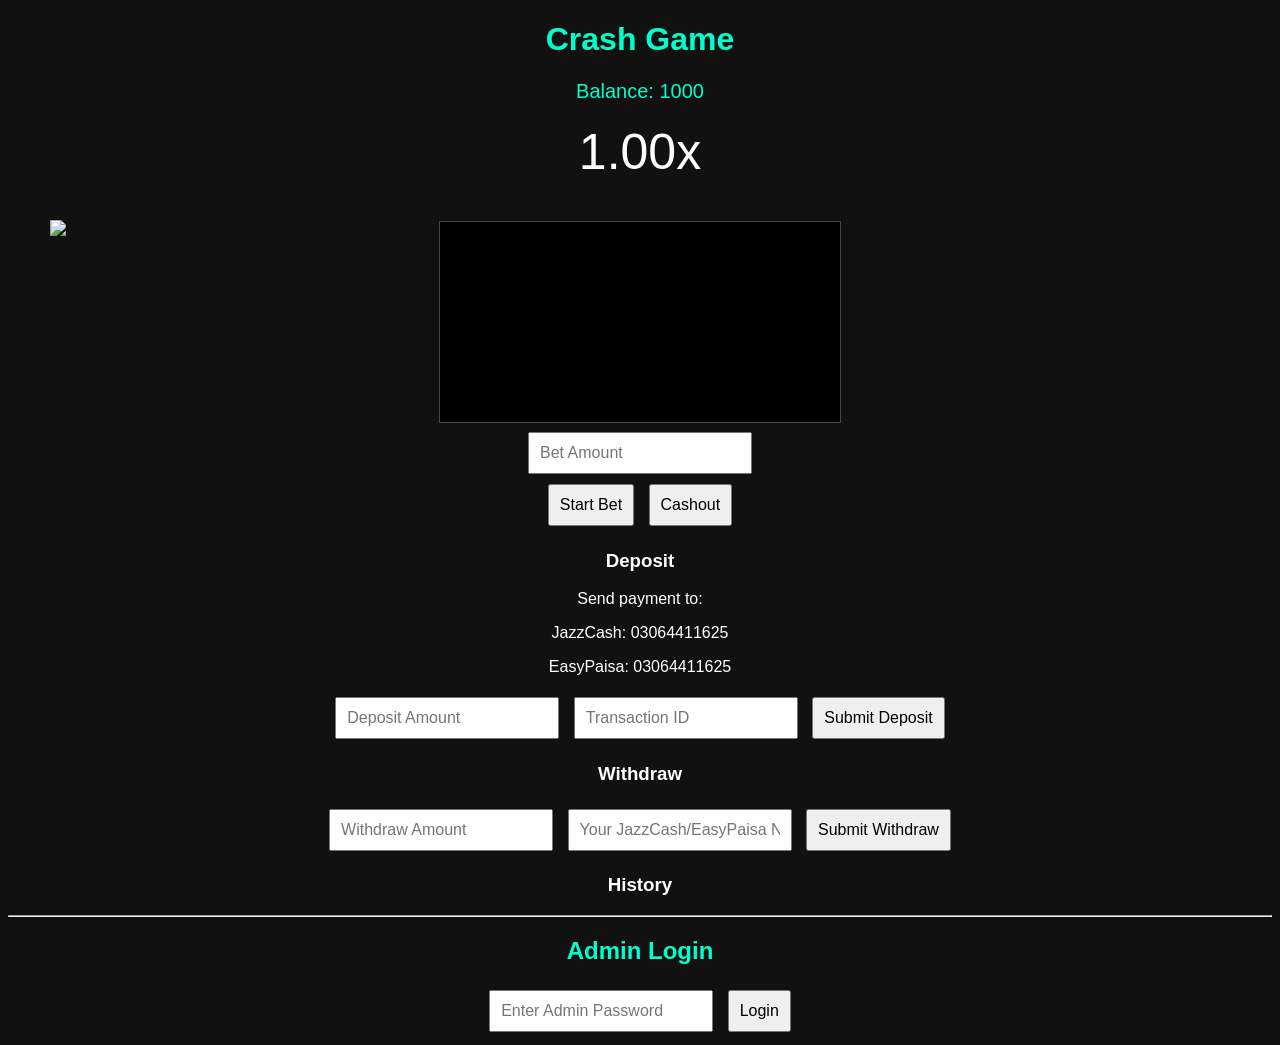
==== index.html @ b3c450fa "Update index.html" ====
<!DOCTYPE html>
<html>
<head>
<title>Crash Game with Admin</title>
<style>
body{background:#111; color:white; font-family:Arial; text-align:center;}
h1,h2{color:#00ffcc;}
#multiplier{font-size:50px;margin:20px;}
#balance{font-size:20px;color:#00ffcc;margin:10px;}
input, button{padding:10px;font-size:16px;margin:5px;}
button{cursor:pointer;}
canvas{background:black;border:1px solid #444;margin-top:20px;}
#plane{position:absolute; left:50px; top:220px; width:60px; z-index:10;}
#adminPanel{display:none; border:2px solid #00ffcc; padding:10px; margin-top:20px;}
button.verify, button.approve{background:#0f0; color:#000; border:none; padding:5px 10px; margin-left:5px; cursor:pointer;}
button.verify:hover, button.approve:hover{background:#0c0;}
</style>
</head>
<body>

<h1>Crash Game</h1>
<div id="balance">Balance: 1000</div>
<div id="multiplier">1.00x</div>

<canvas id="graph" width="400" height="200"></canvas>
<img id="plane" src="https://i.imgur.com/7Qp9Z5V.png">

<br>
<input id="bet" type="number" placeholder="Bet Amount">
<br>
<button id="startBtn">Start Bet</button>
<button id="cashoutBtn">Cashout</button>

<div id="result"></div>

<h3>Deposit</h3>
<p>Send payment to:</p>
<p>JazzCash: 03064411625</p>
<p>EasyPaisa: 03064411625</p>
<input id="depositAmount" type="number" placeholder="Deposit Amount">
<input id="depositTxn" type="text" placeholder="Transaction ID">
<button onclick="depositRequest()">Submit Deposit</button>

<h3>Withdraw</h3>
<input id="withdrawAmount" type="number" placeholder="Withdraw Amount">
<input id="withdrawAccount" type="text" placeholder="Your JazzCash/EasyPaisa Number">
<button onclick="withdrawRequest()">Submit Withdraw</button>

<h3>History</h3>
<ul id="historyList"></ul>

<hr>
<h2>Admin Login</h2>
<input type="password" id="adminPass" placeholder="Enter Admin Password">
<button id="adminLoginBtn">Login</button>

<div id="adminPanel">
<h2>Admin Dashboard</h2>
<h4>Pending Deposits</h4>
<ul id="adminDeposits"></ul>
<h4>Pending Withdraws</h4>
<ul id="adminWithdraws"></ul>
</div>

<audio id="cashSound" src="https://freesound.org/data/previews/256/256113_3263906-lq.mp3"></audio>
<audio id="crashSound" src="https://freesound.org/data/previews/331/331912_3248244-lq.mp3"></audio>

<script src="game.js"></script>
</body>
</html>
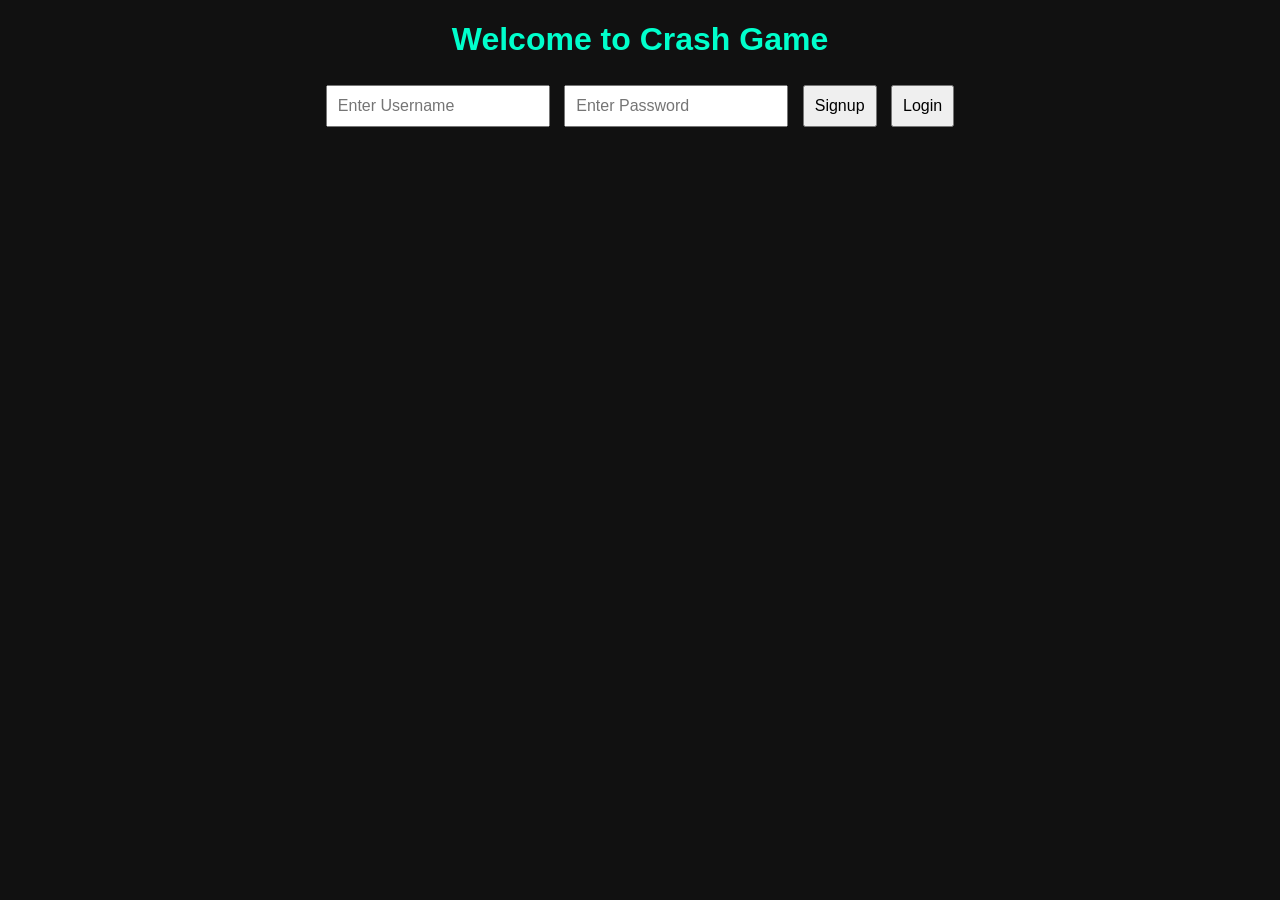
==== commit c5b6722b: "Update index.html" ====
--- a/index.html
+++ b/index.html
@@ -1,65 +1,77 @@
 <!DOCTYPE html>
 <html>
 <head>
-<title>Crash Game with Admin</title>
+<title>Crash Game Platform</title>
 <style>
-body{background:#111; color:white; font-family:Arial; text-align:center;}
+body{background:#111;color:white;font-family:Arial;text-align:center;margin:0;padding:0;}
 h1,h2{color:#00ffcc;}
+input, button{padding:10px;font-size:16px;margin:5px;}
+button{cursor:pointer;}
+#gamePage,#walletPage,#adminPanel{display:none;}
 #multiplier{font-size:50px;margin:20px;}
 #balance{font-size:20px;color:#00ffcc;margin:10px;}
-input, button{padding:10px;font-size:16px;margin:5px;}
-button{cursor:pointer;}
 canvas{background:black;border:1px solid #444;margin-top:20px;}
 #plane{position:absolute; left:50px; top:220px; width:60px; z-index:10;}
-#adminPanel{display:none; border:2px solid #00ffcc; padding:10px; margin-top:20px;}
-button.verify, button.approve{background:#0f0; color:#000; border:none; padding:5px 10px; margin-left:5px; cursor:pointer;}
+ul{list-style:none;padding:0;}
+button.verify, button.approve{background:#0f0;color:#000;border:none;padding:5px 10px;margin-left:5px;cursor:pointer;}
 button.verify:hover, button.approve:hover{background:#0c0;}
 </style>
 </head>
 <body>
 
-<h1>Crash Game</h1>
-<div id="balance">Balance: 1000</div>
-<div id="multiplier">1.00x</div>
+<!-- Signup/Login Page -->
+<div id="loginPage">
+<h1>Welcome to Crash Game</h1>
+<input type="text" id="username" placeholder="Enter Username">
+<input type="password" id="userPass" placeholder="Enter Password">
+<button id="signupBtn">Signup</button>
+<button id="loginBtn">Login</button>
+<div id="loginMsg"></div>
+</div>
 
-<canvas id="graph" width="400" height="200"></canvas>
-<img id="plane" src="https://i.imgur.com/7Qp9Z5V.png">
-
-<br>
-<input id="bet" type="number" placeholder="Bet Amount">
-<br>
-<button id="startBtn">Start Bet</button>
-<button id="cashoutBtn">Cashout</button>
-
-<div id="result"></div>
+<!-- Wallet + Game Page -->
+<div id="walletPage">
+<h2>Wallet: <span id="balance">0</span></h2>
 
 <h3>Deposit</h3>
-<p>Send payment to:</p>
-<p>JazzCash: 03064411625</p>
-<p>EasyPaisa: 03064411625</p>
-<input id="depositAmount" type="number" placeholder="Deposit Amount">
-<input id="depositTxn" type="text" placeholder="Transaction ID">
+<p>Send payment to JazzCash: 03064411625 | EasyPaisa: 03064411625</p>
+<input type="number" id="depositAmount" placeholder="Amount">
+<input type="text" id="depositTxn" placeholder="Transaction ID">
 <button onclick="depositRequest()">Submit Deposit</button>
 
 <h3>Withdraw</h3>
-<input id="withdrawAmount" type="number" placeholder="Withdraw Amount">
-<input id="withdrawAccount" type="text" placeholder="Your JazzCash/EasyPaisa Number">
+<input type="number" id="withdrawAmount" placeholder="Amount">
+<input type="text" id="withdrawAccount" placeholder="Your JazzCash/EasyPaisa Number">
 <button onclick="withdrawRequest()">Submit Withdraw</button>
 
+<div id="gamePage">
+<h1>Crash Game</h1>
+<div id="multiplier">1.00x</div>
+<canvas id="graph" width="400" height="200"></canvas>
+<img id="plane" src="https://i.imgur.com/7Qp9Z5V.png">
+<br>
+<input id="bet" type="number" placeholder="Bet Amount">
+<button id="startBtn">Start Bet</button>
+<button id="cashoutBtn">Cashout</button>
+<div id="result"></div>
 <h3>History</h3>
 <ul id="historyList"></ul>
+</div>
+</div>
 
-<hr>
-<h2>Admin Login</h2>
+<!-- Admin Panel -->
+<div id="adminPanel">
+<h2>Admin Dashboard</h2>
 <input type="password" id="adminPass" placeholder="Enter Admin Password">
 <button id="adminLoginBtn">Login</button>
-
-<div id="adminPanel">
-<h2>Admin Dashboard</h2>
-<h4>Pending Deposits</h4>
+<div id="adminContent" style="display:none;">
+<h3>All Users</h3>
+<ul id="allUsersList"></ul>
+<h3>Pending Deposits</h3>
 <ul id="adminDeposits"></ul>
-<h4>Pending Withdraws</h4>
+<h3>Pending Withdraws</h3>
 <ul id="adminWithdraws"></ul>
+</div>
 </div>
 
 <audio id="cashSound" src="https://freesound.org/data/previews/256/256113_3263906-lq.mp3"></audio>
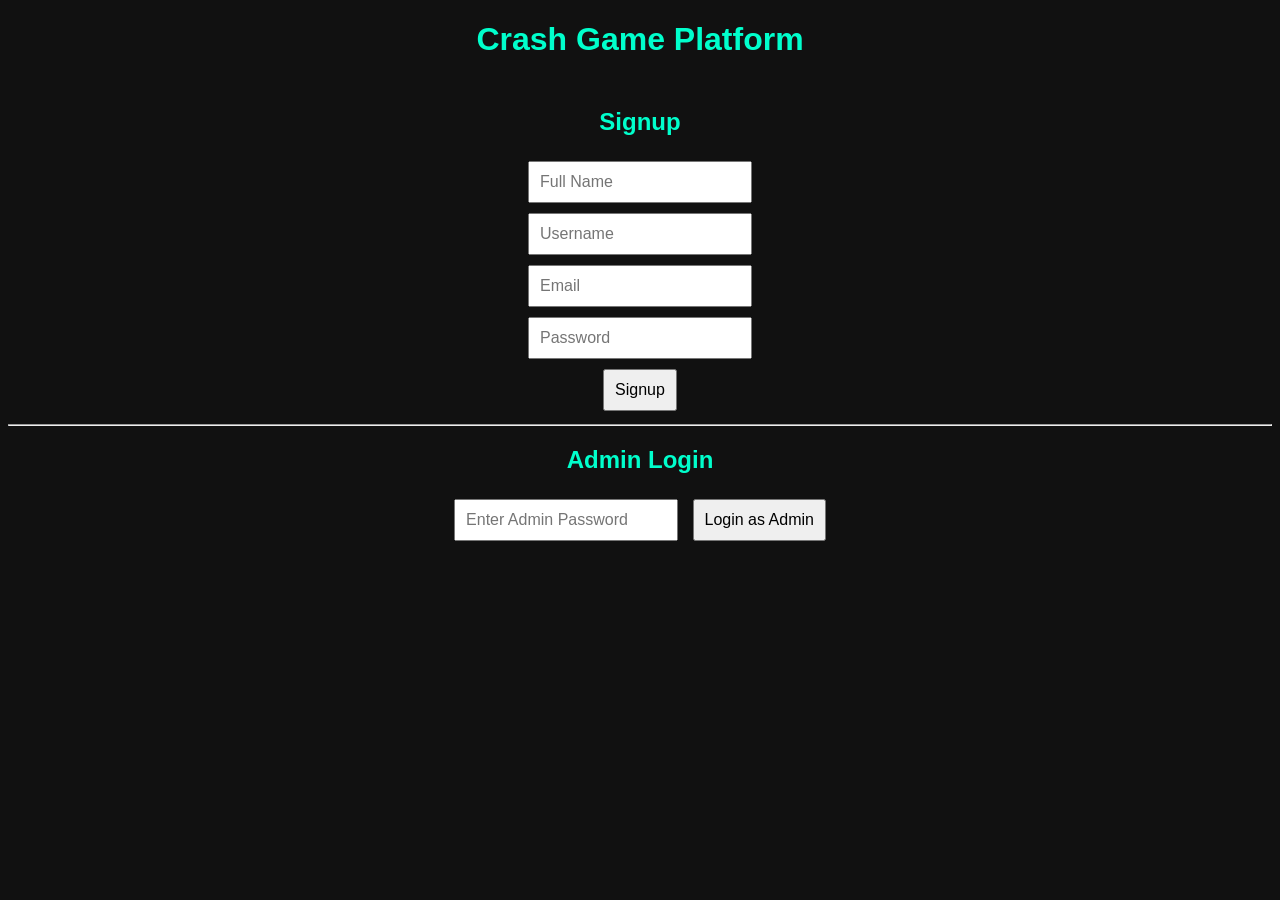
==== commit c2fff924: "Update index.html" ====
--- a/index.html
+++ b/index.html
@@ -3,75 +3,88 @@
 <head>
 <title>Crash Game Platform</title>
 <style>
-body{background:#111;color:white;font-family:Arial;text-align:center;margin:0;padding:0;}
+body{background:#111; color:white; font-family:Arial; text-align:center;}
 h1,h2{color:#00ffcc;}
+#multiplier{font-size:50px;margin:20px;}
+#balance{font-size:20px;color:#00ffcc;margin:10px;}
 input, button{padding:10px;font-size:16px;margin:5px;}
 button{cursor:pointer;}
-#gamePage,#walletPage,#adminPanel{display:none;}
-#multiplier{font-size:50px;margin:20px;}
-#balance{font-size:20px;color:#00ffcc;margin:10px;}
 canvas{background:black;border:1px solid #444;margin-top:20px;}
 #plane{position:absolute; left:50px; top:220px; width:60px; z-index:10;}
-ul{list-style:none;padding:0;}
-button.verify, button.approve{background:#0f0;color:#000;border:none;padding:5px 10px;margin-left:5px;cursor:pointer;}
-button.verify:hover, button.approve:hover{background:#0c0;}
+#adminPanel{display:none; border:2px solid #00ffcc; padding:10px; margin-top:20px;}
+button.verify, button.approve, button.addBal, button.resetBal{background:#0f0; color:#000; border:none; padding:5px 10px; margin-left:5px; cursor:pointer;}
+button.verify:hover, button.approve:hover, button.addBal:hover, button.resetBal:hover{background:#0c0;}
+#walletSection{display:none;}
+#loginSection, #signupSection{margin-top:50px;}
 </style>
 </head>
 <body>
 
-<!-- Signup/Login Page -->
-<div id="loginPage">
-<h1>Welcome to Crash Game</h1>
-<input type="text" id="username" placeholder="Enter Username">
-<input type="password" id="userPass" placeholder="Enter Password">
+<h1>Crash Game Platform</h1>
+
+<!-- Signup -->
+<div id="signupSection">
+<h2>Signup</h2>
+<input type="text" id="signupFullName" placeholder="Full Name"><br>
+<input type="text" id="signupUsername" placeholder="Username"><br>
+<input type="email" id="signupEmail" placeholder="Email"><br>
+<input type="password" id="signupPassword" placeholder="Password"><br>
 <button id="signupBtn">Signup</button>
-<button id="loginBtn">Login</button>
-<div id="loginMsg"></div>
 </div>
 
-<!-- Wallet + Game Page -->
-<div id="walletPage">
-<h2>Wallet: <span id="balance">0</span></h2>
+<!-- Login -->
+<div id="loginSection" style="display:none;">
+<h2>Login</h2>
+<input type="text" id="loginUsername" placeholder="Username"><br>
+<input type="password" id="loginPassword" placeholder="Password"><br>
+<button id="loginBtn">Login</button>
+</div>
+
+<!-- Wallet & Game -->
+<div id="walletSection">
+<div id="balance">Balance: 0</div>
+<div id="multiplier">1.00x</div>
+<canvas id="graph" width="400" height="200"></canvas>
+<img id="plane" src="https://i.imgur.com/7Qp9Z5V.png">
+
+<br>
+<input id="bet" type="number" placeholder="Bet Amount">
+<br>
+<button id="startBtn">Start Bet</button>
+<button id="cashoutBtn">Cashout</button>
+
+<div id="result"></div>
 
 <h3>Deposit</h3>
 <p>Send payment to JazzCash: 03064411625 | EasyPaisa: 03064411625</p>
-<input type="number" id="depositAmount" placeholder="Amount">
-<input type="text" id="depositTxn" placeholder="Transaction ID">
-<button onclick="depositRequest()">Submit Deposit</button>
+<input id="depositAmount" type="number" placeholder="Deposit Amount">
+<input id="depositTxn" type="text" placeholder="Transaction ID">
+<button id="depositBtn">Submit Deposit</button>
 
 <h3>Withdraw</h3>
-<input type="number" id="withdrawAmount" placeholder="Amount">
-<input type="text" id="withdrawAccount" placeholder="Your JazzCash/EasyPaisa Number">
-<button onclick="withdrawRequest()">Submit Withdraw</button>
+<input id="withdrawAmount" type="number" placeholder="Withdraw Amount">
+<input id="withdrawAccount" type="text" placeholder="Your JazzCash/EasyPaisa Number">
+<button id="withdrawBtn">Submit Withdraw</button>
 
-<div id="gamePage">
-<h1>Crash Game</h1>
-<div id="multiplier">1.00x</div>
-<canvas id="graph" width="400" height="200"></canvas>
-<img id="plane" src="https://i.imgur.com/7Qp9Z5V.png">
-<br>
-<input id="bet" type="number" placeholder="Bet Amount">
-<button id="startBtn">Start Bet</button>
-<button id="cashoutBtn">Cashout</button>
-<div id="result"></div>
 <h3>History</h3>
 <ul id="historyList"></ul>
 </div>
-</div>
+
+<hr>
+<!-- Admin Login -->
+<h2>Admin Login</h2>
+<input type="password" id="adminPass" placeholder="Enter Admin Password">
+<button id="adminLoginBtn">Login as Admin</button>
 
 <!-- Admin Panel -->
 <div id="adminPanel">
 <h2>Admin Dashboard</h2>
-<input type="password" id="adminPass" placeholder="Enter Admin Password">
-<button id="adminLoginBtn">Login</button>
-<div id="adminContent" style="display:none;">
-<h3>All Users</h3>
-<ul id="allUsersList"></ul>
-<h3>Pending Deposits</h3>
+<h4>All Users</h4>
+<ul id="adminUsers"></ul>
+<h4>Pending Deposits</h4>
 <ul id="adminDeposits"></ul>
-<h3>Pending Withdraws</h3>
+<h4>Pending Withdraws</h4>
 <ul id="adminWithdraws"></ul>
-</div>
 </div>
 
 <audio id="cashSound" src="https://freesound.org/data/previews/256/256113_3263906-lq.mp3"></audio>
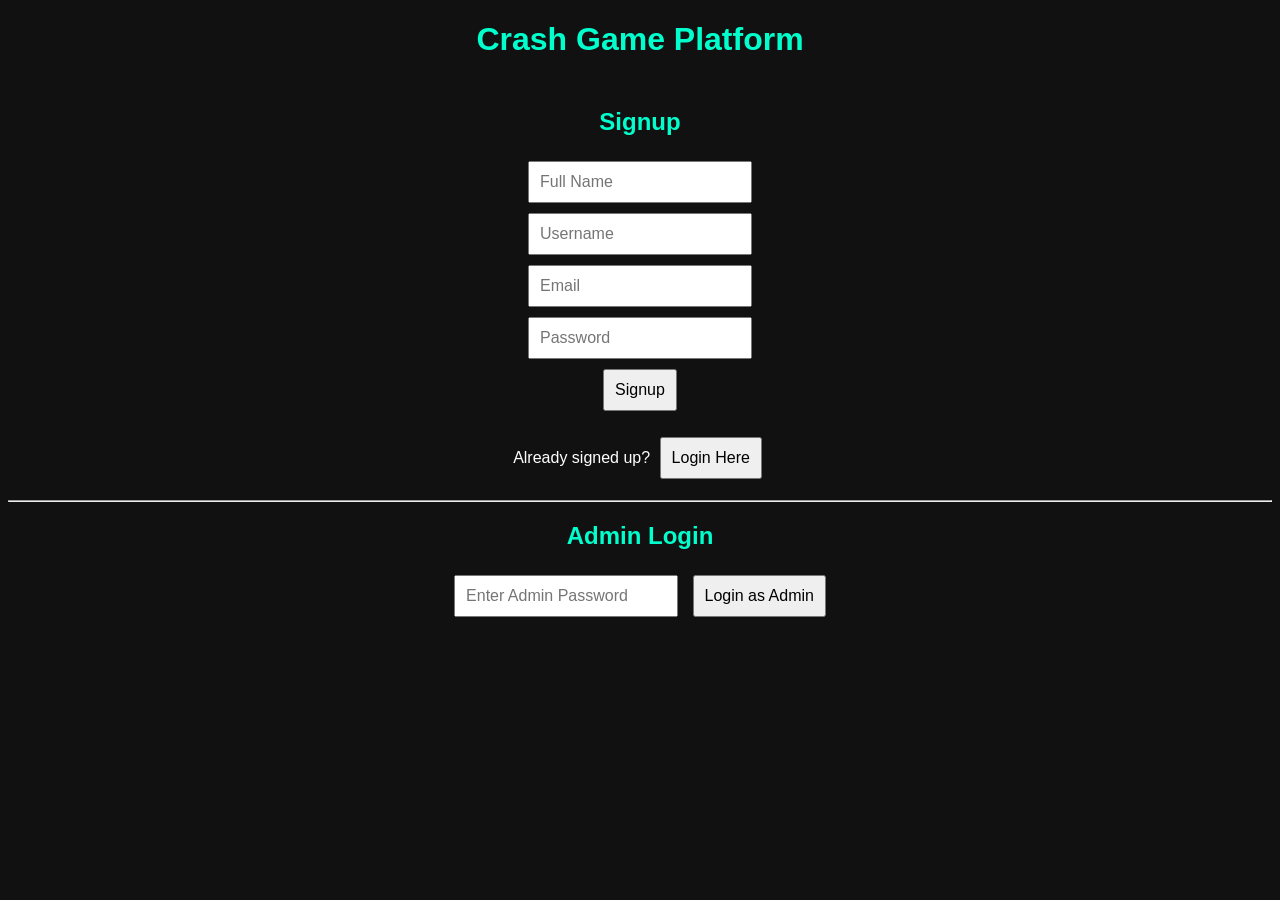
==== commit 53774a04: "Update index.html" ====
--- a/index.html
+++ b/index.html
@@ -12,8 +12,8 @@
 canvas{background:black;border:1px solid #444;margin-top:20px;}
 #plane{position:absolute; left:50px; top:220px; width:60px; z-index:10;}
 #adminPanel{display:none; border:2px solid #00ffcc; padding:10px; margin-top:20px;}
-button.verify, button.approve, button.addBal, button.resetBal{background:#0f0; color:#000; border:none; padding:5px 10px; margin-left:5px; cursor:pointer;}
-button.verify:hover, button.approve:hover, button.addBal:hover, button.resetBal:hover{background:#0c0;}
+button.verify, button.approve{background:#0f0; color:#000; border:none; padding:5px 10px; margin-left:5px; cursor:pointer;}
+button.verify:hover, button.approve:hover{background:#0c0;}
 #walletSection{display:none;}
 #loginSection, #signupSection{margin-top:50px;}
 </style>
@@ -30,6 +30,7 @@
 <input type="email" id="signupEmail" placeholder="Email"><br>
 <input type="password" id="signupPassword" placeholder="Password"><br>
 <button id="signupBtn">Signup</button>
+<p>Already signed up? <button id="gotoLoginBtn">Login Here</button></p>
 </div>
 
 <!-- Login -->
@@ -38,6 +39,7 @@
 <input type="text" id="loginUsername" placeholder="Username"><br>
 <input type="password" id="loginPassword" placeholder="Password"><br>
 <button id="loginBtn">Login</button>
+<p>New user? <button id="gotoSignupBtn">Signup Here</button></p>
 </div>
 
 <!-- Wallet & Game -->
@@ -56,7 +58,8 @@
 <div id="result"></div>
 
 <h3>Deposit</h3>
-<p>Send payment to JazzCash: 03064411625 | EasyPaisa: 03064411625</p>
+<p>Send payment to JazzCash or EasyPaisa:</p>
+<p><b>03064411625</b></p>
 <input id="depositAmount" type="number" placeholder="Deposit Amount">
 <input id="depositTxn" type="text" placeholder="Transaction ID">
 <button id="depositBtn">Submit Deposit</button>
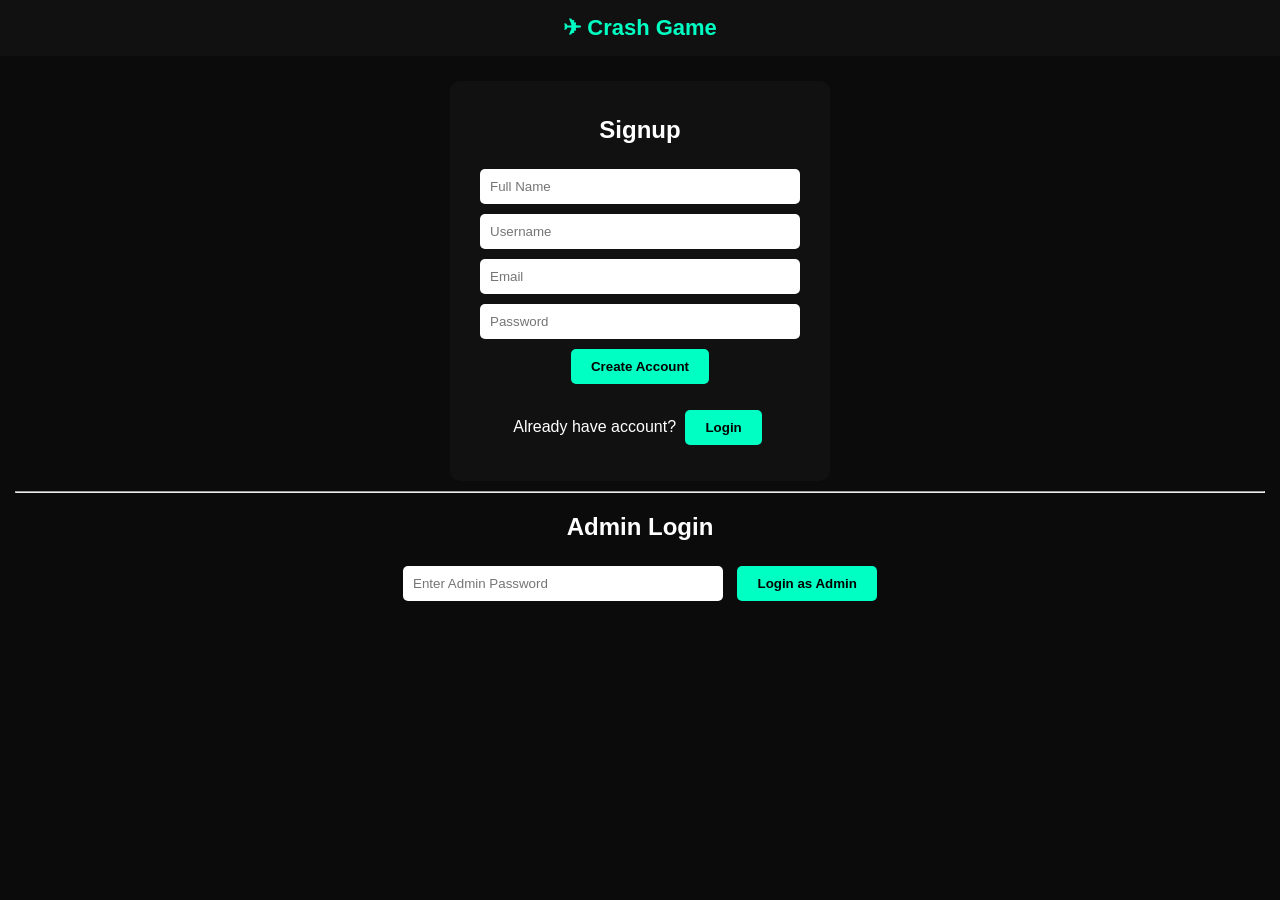
==== commit 28f9231b: "Update index.html" ====
--- a/index.html
+++ b/index.html
@@ -1,86 +1,96 @@
 <!DOCTYPE html>
 <html>
 <head>
-<title>Crash Game Platform</title>
+<meta name="viewport" content="width=device-width, initial-scale=1.0">
+<title>Crash Game</title>
 <style>
-body{background:#111; color:white; font-family:Arial; text-align:center;}
-h1,h2{color:#00ffcc;}
-#multiplier{font-size:50px;margin:20px;}
-#balance{font-size:20px;color:#00ffcc;margin:10px;}
-input, button{padding:10px;font-size:16px;margin:5px;}
-button{cursor:pointer;}
-canvas{background:black;border:1px solid #444;margin-top:20px;}
-#plane{position:absolute; left:50px; top:220px; width:60px; z-index:10;}
-#adminPanel{display:none; border:2px solid #00ffcc; padding:10px; margin-top:20px;}
-button.verify, button.approve{background:#0f0; color:#000; border:none; padding:5px 10px; margin-left:5px; cursor:pointer;}
-button.verify:hover, button.approve:hover{background:#0c0;}
+body{background:#0b0b0b;color:white;font-family:Arial;text-align:center;margin:0;}
+header{background:#111;padding:15px;font-size:22px;font-weight:bold;color:#00ffc3;}
+.container{padding:15px;}
+input{padding:10px;margin:5px;width:90%;max-width:300px;border:none;border-radius:5px;}
+button{padding:10px 20px;margin:5px;border:none;border-radius:5px;background:#00ffc3;font-weight:bold;cursor:pointer;}
+button:hover{background:#00d1a0;}
+#balance{font-size:20px;margin:10px;color:#00ffc3;}
+#multiplier{font-size:40px;margin:10px;}
+canvas{background:black;border-radius:10px;margin-top:10px;width:100%;}
+#plane{position:absolute;width:50px;top:240px;left:30px;}
+.card{background:#111;padding:15px;border-radius:10px;margin:10px auto;max-width:350px;}
 #walletSection{display:none;}
-#loginSection, #signupSection{margin-top:50px;}
+#loginSection{display:none;}
 </style>
 </head>
 <body>
 
-<h1>Crash Game Platform</h1>
+<header>✈ Crash Game</header>
 
-<!-- Signup -->
-<div id="signupSection">
+<div class="container">
+
+<!-- SIGNUP -->
+<div id="signupSection" class="card">
 <h2>Signup</h2>
-<input type="text" id="signupFullName" placeholder="Full Name"><br>
-<input type="text" id="signupUsername" placeholder="Username"><br>
-<input type="email" id="signupEmail" placeholder="Email"><br>
-<input type="password" id="signupPassword" placeholder="Password"><br>
-<button id="signupBtn">Signup</button>
-<p>Already signed up? <button id="gotoLoginBtn">Login Here</button></p>
+<input id="signupFullName" placeholder="Full Name">
+<input id="signupUsername" placeholder="Username">
+<input id="signupEmail" placeholder="Email">
+<input id="signupPassword" type="password" placeholder="Password">
+<br>
+<button id="signupBtn">Create Account</button>
+<p>Already have account? <button id="gotoLoginBtn">Login</button></p>
 </div>
 
-<!-- Login -->
-<div id="loginSection" style="display:none;">
+<!-- LOGIN -->
+<div id="loginSection" class="card">
 <h2>Login</h2>
-<input type="text" id="loginUsername" placeholder="Username"><br>
-<input type="password" id="loginPassword" placeholder="Password"><br>
+<input id="loginUsername" placeholder="Username">
+<input id="loginPassword" type="password" placeholder="Password">
+<br>
 <button id="loginBtn">Login</button>
-<p>New user? <button id="gotoSignupBtn">Signup Here</button></p>
+<p>New user? <button id="gotoSignupBtn">Signup</button></p>
 </div>
 
-<!-- Wallet & Game -->
+<!-- WALLET + GAME -->
 <div id="walletSection">
 <div id="balance">Balance: 0</div>
 <div id="multiplier">1.00x</div>
-<canvas id="graph" width="400" height="200"></canvas>
+<canvas id="graph" width="350" height="200"></canvas>
 <img id="plane" src="https://i.imgur.com/7Qp9Z5V.png">
 
-<br>
+<div class="card">
 <input id="bet" type="number" placeholder="Bet Amount">
 <br>
 <button id="startBtn">Start Bet</button>
 <button id="cashoutBtn">Cashout</button>
+<div id="result"></div>
+</div>
 
-<div id="result"></div>
+<div class="card">
+<h3>Deposit</h3>
+<p>Send payment to</p>
+<b>JazzCash / EasyPaisa</b>
+<p style="font-size:18px;">03064411625</p>
+<input id="depositAmount" type="number" placeholder="Amount">
+<input id="depositTxn" placeholder="Transaction ID">
+<button id="depositBtn">Submit Deposit</button>
+</div>
 
-<h3>Deposit</h3>
-<p>Send payment to JazzCash or EasyPaisa:</p>
-<p><b>03064411625</b></p>
-<input id="depositAmount" type="number" placeholder="Deposit Amount">
-<input id="depositTxn" type="text" placeholder="Transaction ID">
-<button id="depositBtn">Submit Deposit</button>
+<div class="card">
+<h3>Withdraw</h3>
+<input id="withdrawAmount" type="number" placeholder="Amount">
+<input id="withdrawAccount" placeholder="JazzCash / Easypaisa Number">
+<button id="withdrawBtn">Withdraw</button>
+</div>
 
-<h3>Withdraw</h3>
-<input id="withdrawAmount" type="number" placeholder="Withdraw Amount">
-<input id="withdrawAccount" type="text" placeholder="Your JazzCash/EasyPaisa Number">
-<button id="withdrawBtn">Submit Withdraw</button>
-
-<h3>History</h3>
+<div class="card">
+<h3>Game History</h3>
 <ul id="historyList"></ul>
+</div>
 </div>
 
 <hr>
-<!-- Admin Login -->
 <h2>Admin Login</h2>
 <input type="password" id="adminPass" placeholder="Enter Admin Password">
 <button id="adminLoginBtn">Login as Admin</button>
 
-<!-- Admin Panel -->
-<div id="adminPanel">
+<div id="adminPanel" class="card" style="display:none;">
 <h2>Admin Dashboard</h2>
 <h4>All Users</h4>
 <ul id="adminUsers"></ul>
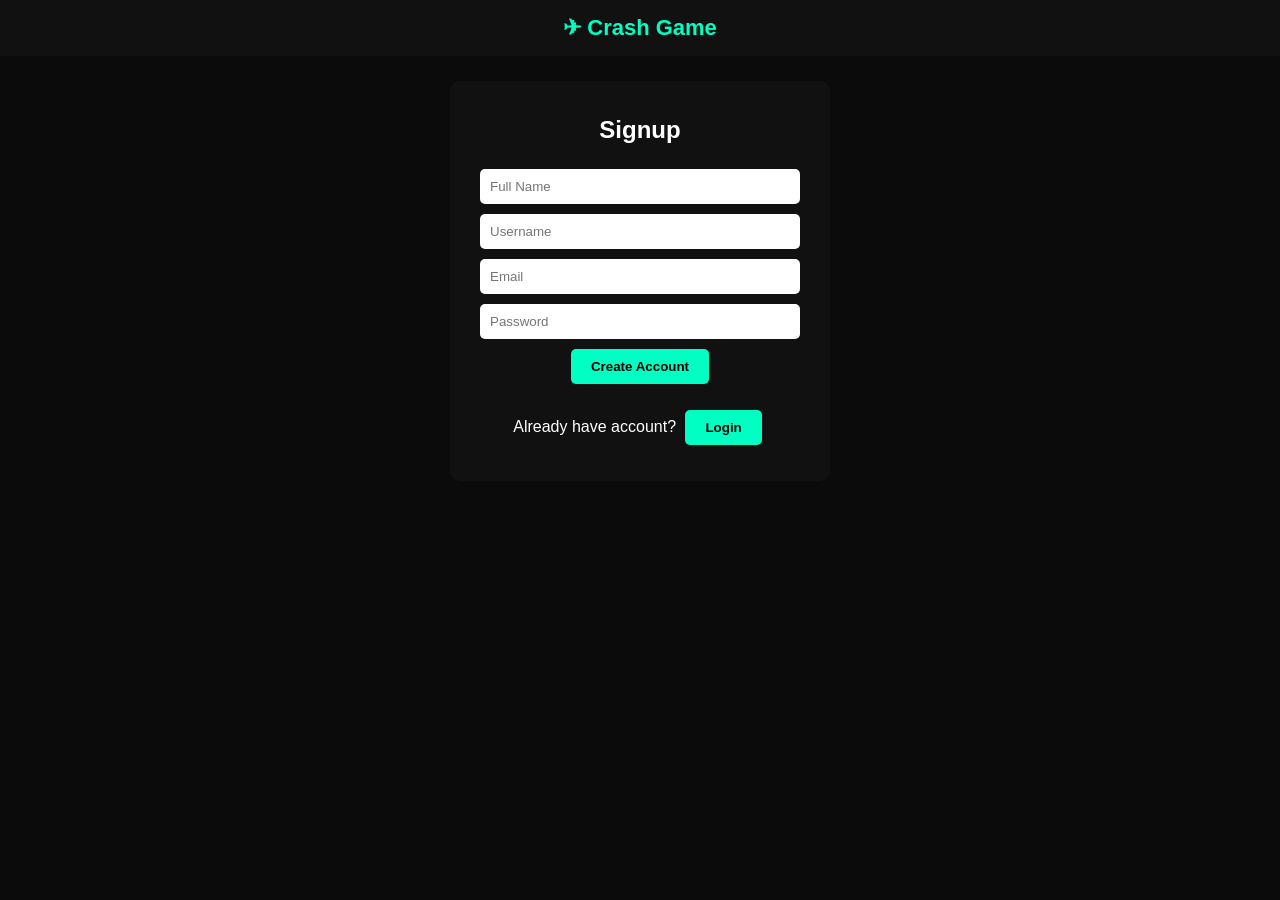
==== commit 98c12290: "Update index.html" ====
--- a/index.html
+++ b/index.html
@@ -22,10 +22,8 @@
 <body>
 
 <header>✈ Crash Game</header>
-
 <div class="container">
 
-<!-- SIGNUP -->
 <div id="signupSection" class="card">
 <h2>Signup</h2>
 <input id="signupFullName" placeholder="Full Name">
@@ -37,7 +35,6 @@
 <p>Already have account? <button id="gotoLoginBtn">Login</button></p>
 </div>
 
-<!-- LOGIN -->
 <div id="loginSection" class="card">
 <h2>Login</h2>
 <input id="loginUsername" placeholder="Username">
@@ -47,7 +44,6 @@
 <p>New user? <button id="gotoSignupBtn">Signup</button></p>
 </div>
 
-<!-- WALLET + GAME -->
 <div id="walletSection">
 <div id="balance">Balance: 0</div>
 <div id="multiplier">1.00x</div>
@@ -83,7 +79,6 @@
 <h3>Game History</h3>
 <ul id="historyList"></ul>
 </div>
-</div>
 
 <hr>
 <h2>Admin Login</h2>
